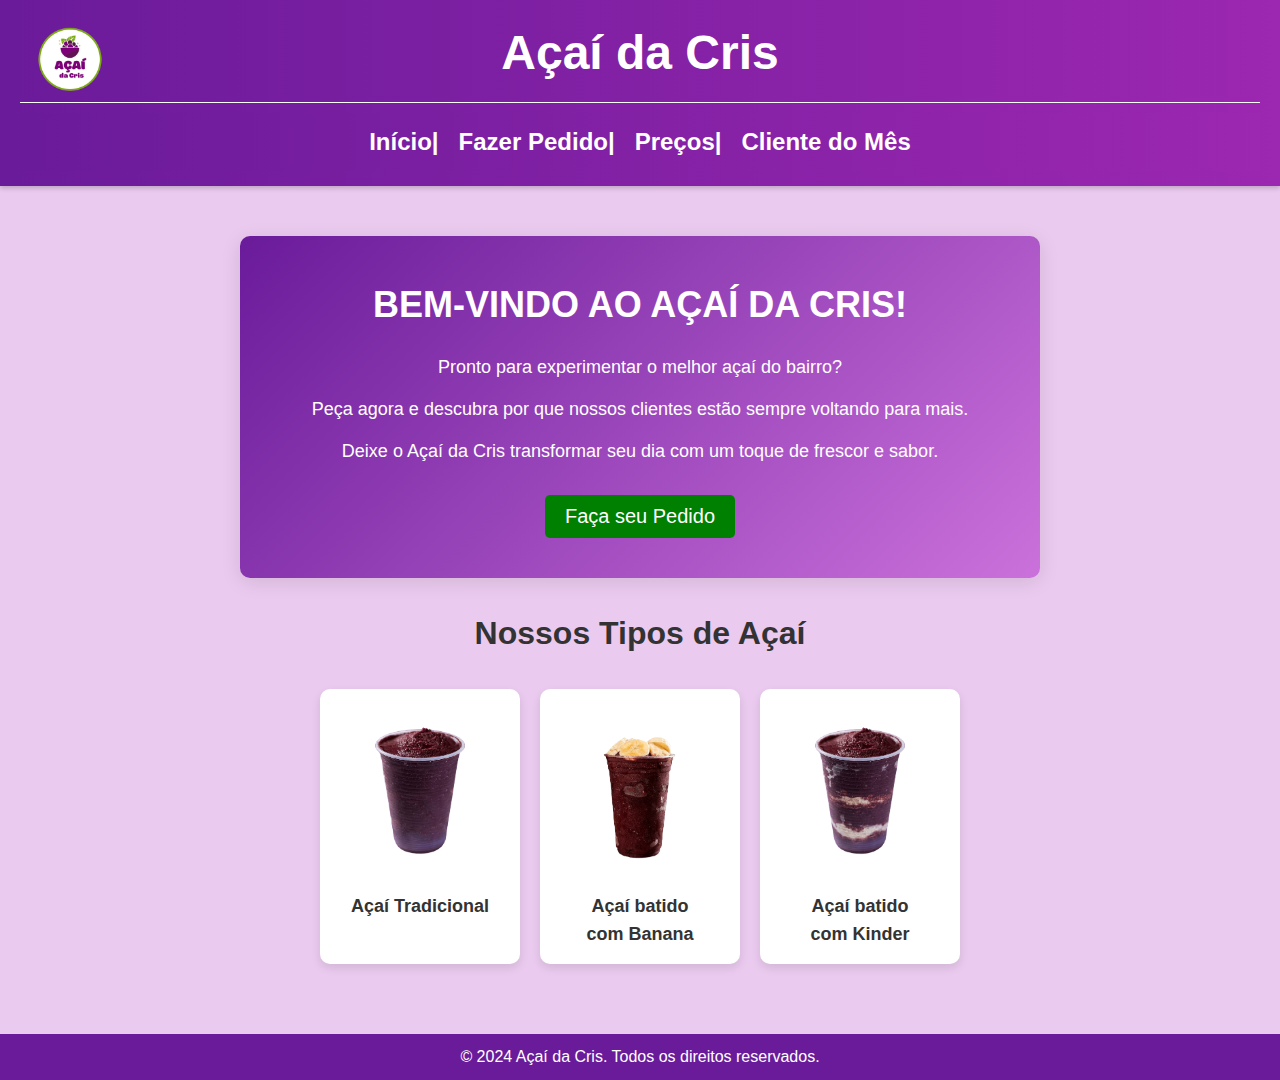
==== index.html @ 9791ceac "Initial commit" ====
<!DOCTYPE html>
<html lang="en">
<head>
  <meta charset="UTF-8">
  <meta name="viewport" content="width=device-width, initial-scale=1.0">
  <title>Açaí da Cris - Início</title>
  <link rel="stylesheet" href="styles.css">
</head>
<body>

  <header class="header">
    <div class="logo-container">
        <img src="assets/logoacai.png" alt="Logo Açaí da Cris" class="logo">
      </div>
    <div class="header-container">
      <h1 class="site-title">Açaí da Cris</h1>
      <hr class="underline">
      <nav class="navbar">
        <ul class="nav-links">
          <li><a href="index.html">Inícioㅤ|</a></li>
          <li><a href="pedidos.html">Fazer Pedidoㅤ| </a></li>
          <li><a href="prices.html">Preçosㅤ|</a></li>
          <li><a href="client.html">Cliente do Mês </a></li>
        </ul>
      </nav>
    </div>
  </header>

  <main>
    <div class="welcome-container">
        <h1>Bem-vindo ao Açaí da Cris!</h1>
        <p>Pronto para experimentar o melhor açaí do bairro?</p>
        <p>Peça agora e descubra por que nossos clientes estão sempre voltando para mais.</p>
        <p>Deixe o Açaí da Cris transformar seu dia com um toque de frescor e sabor.</p>
        <div class="cta-container">
            <button onclick="window.location.href='pedidos.html'">Faça seu Pedido</button>
          </div>
      </div>
      <h1>Nossos Tipos de Açaí</h1>
    <div class="açai-container">
        
      <div class="açai-item">
        <img src="assets/acainormal.png" alt="Açaí Tradicional">
        <h3>Açaí Tradicional</h3>
      </div>
      <div class="açai-item">
        <img src="assets/acaibanana.png" alt="Açaí de Banana">
        <h3>Açaí batido <br> com Banana</h3>
      </div>
      <div class="açai-item">
        <img src="assets/acaioreo.png" alt="Açaí de Kinder">
        <h3>Açaí batido <br> com Kinder</h3>
      </div>
    </div>
    
  </main>

  <footer>
    © 2024 Açaí da Cris. Todos os direitos reservados.
  </footer>
</body>
</html>
---- styles.css ----
/* Reset básico */
* {
  margin: 0;
  padding: 0;
  box-sizing: border-box;
  font-family: 'Arial', sans-serif;
}

body {
  background-color: #EACAEF;
  color: #333;
  line-height: 1.6;
  display: flex;
  flex-direction: column;
  align-items: center;
}

/* Estilo geral */
header {
  width: 100%;
  padding: 15px 20px;
  background: linear-gradient(90deg, #6a1b9a, #9c27b0);
  color: #fff;
  text-align: center;
  font-size: 24px;
  font-weight: bold;
  box-shadow: 0px 2px 5px rgba(0, 0, 0, 0.2);
  position: relative; 
}

.logo-container {
  position: absolute; 
  left: 30px; 
  top: 35%; /* Centraliza a logo verticalmente */
  transform: translateY(-50%); /* Ajusta para centralizar perfeitamente */
}

.logo {
  width: 80px;
}

main {
  padding: 20px;
  max-width: 900px;
  width: 100%;
  text-align: center;
}

button {
  background-color: green;
  color: white;
  border: none;
  padding: 10px 20px;
  font-size: 20px;
  font-weight: 500;
  border-radius: 5px;
  cursor: pointer;
  transition: all 0.3s ease;
}

button:hover {
  background-color: #9c27b0;
}

/* Página inicial (index.html) */
/* Estilos para o container */
.welcome-container {
background: linear-gradient(135deg, #6a1b9a, #c662d8da); /* Gradiente suave */
color: white;
padding: 40px 20px;
border-radius: 10px;
box-shadow: 0px 4px 20px rgba(0, 0, 0, 0.1);
text-align: center;
max-width: 800px;
margin: 30px auto;
font-family: 'Arial', sans-serif;
}

.welcome-container h1 {
font-size: 36px;
font-weight: bold;
margin-bottom: 20px;
text-transform: uppercase;
}

.welcome-container p {
font-size: 18px;
margin-bottom: 15px;
line-height: 1.5;
}

.welcome-container p:last-child {
margin-bottom: 0; /* Remove a margem inferior do último parágrafo */
}

.cta-container {
  margin-top: 30px;
}

.açai-container {
  display: flex;
  justify-content: center;
  gap: 20px;
  margin-top: 30px;
  padding-bottom: 50px;
}

.açai-item {
  background-color: #fff;
  border-radius: 10px;
  box-shadow: 0px 4px 10px rgba(0, 0, 0, 0.1);
  padding: 15px;
  width: 200px;
  text-align: center;
}

.açai-item img {
  max-width: 100%;
  border-radius: 10px;
}

.açai-item h3 {
  margin-top: 10px;
  font-size: 18px;
}

/* Navbar */
.underline {
  border: none;
  border-top: 1px solid white; 
  margin: 10px 0;
}

.navbar {
  display: flex;
  justify-content: center;
  align-items: center;
  background: linear-gradient(90deg, #6a1b9a, #9c27b0);
  color: goldenrod;
  padding: 10px 100px;
}

.navbar .logo {
  font-size: 1.5rem;
  font-weight: bold;
}

.nav-links {
  list-style: none;
  display: flex;
  gap: 20px;
}

.nav-links li {
  margin: 0;
}

.nav-links a {
  text-decoration: none;
  color: white;
  font-weight: bold;
  transition: color 0.3s;
}

.nav-links a:hover {
  color: #ffeb3b;
}

/* Página Cliente do Mês (client-of-the-month.html) */
.client-of-the-month-page {
  background-color: #fff;
  padding: 20px;
  border-radius: 10px;
  box-shadow: 0px 4px 10px rgba(0, 0, 0, 0.1);
}

.trophy-container {
  display: flex;
  flex-direction: column;
  align-items: center;
  margin-top: 20px;
}

.trophy-icon {
  width: 100px;
  margin-bottom: 10px;
}

.client-photo-container img {
  width: 200px;
  border-radius: 50%;
  margin-top: 20px;
}

.client-name {
  font-size: 20px;
  font-weight: bold;
  color: #6a1b9a;
}

/* Footer */
footer {
  background-color: #6a1b9a;
  color: white;
  padding: 10px 0;
  text-align: center;
  width: 100%;
  position: relative; /* Garante que o footer fique no final sem ser fixo */
}
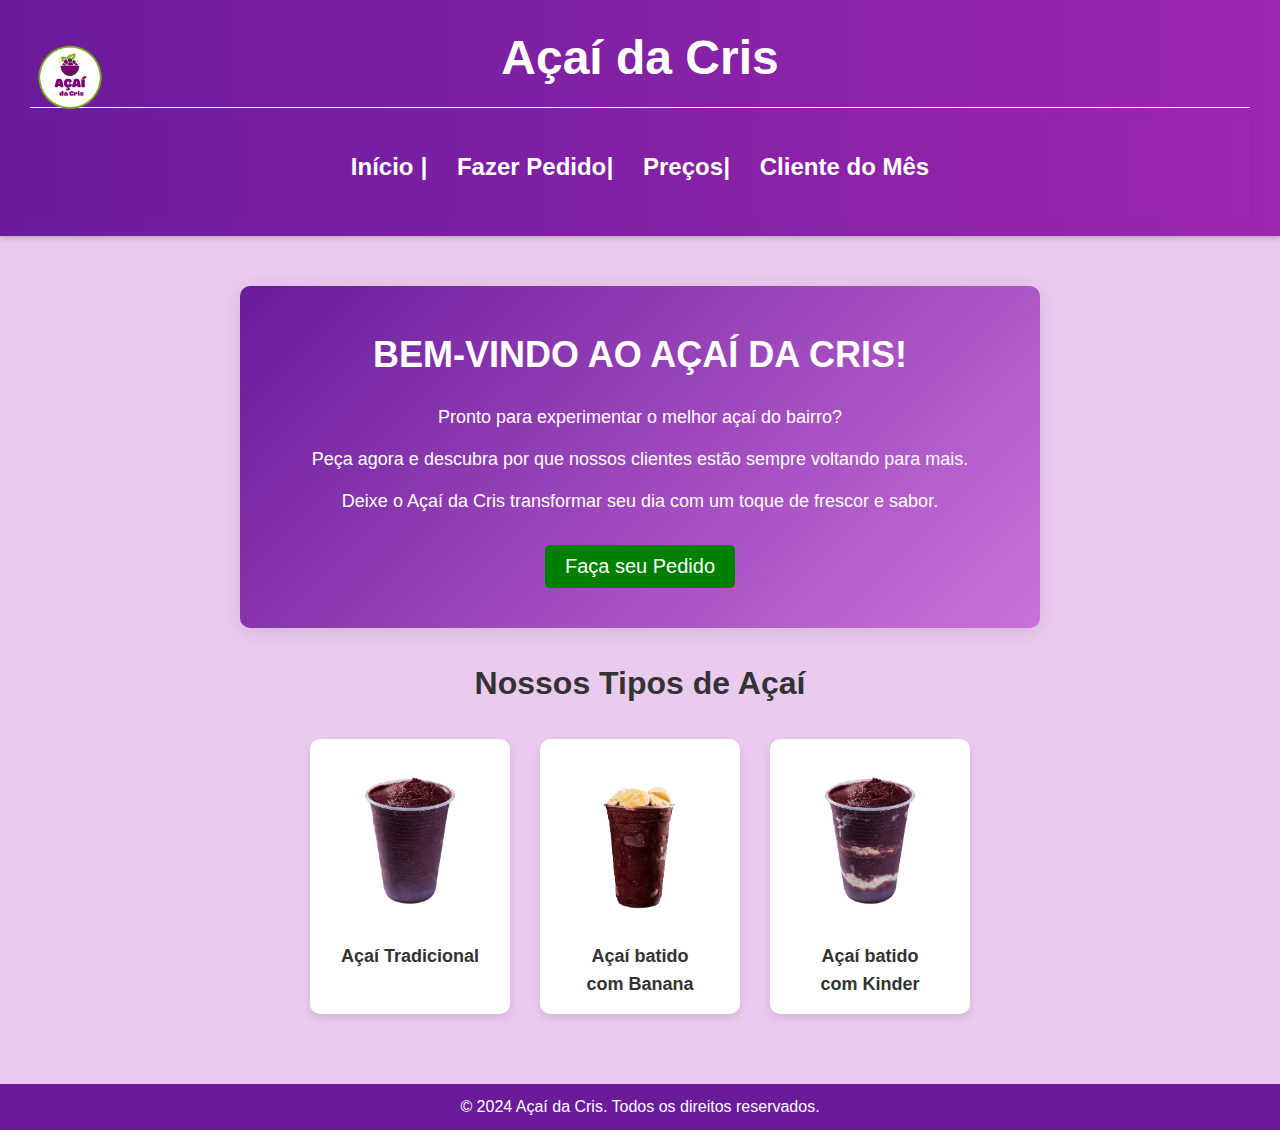
==== commit f06415d9: "add media query responsive" ====
--- a/index.html
+++ b/index.html
@@ -5,6 +5,7 @@
   <meta name="viewport" content="width=device-width, initial-scale=1.0">
   <title>Açaí da Cris - Início</title>
   <link rel="stylesheet" href="styles.css">
+  <link rel="stylesheet" href="mediaquery.css">
 </head>
 <body>
 
@@ -17,9 +18,9 @@
       <hr class="underline">
       <nav class="navbar">
         <ul class="nav-links">
-          <li><a href="index.html">Inícioㅤ|</a></li>
-          <li><a href="pedidos.html">Fazer Pedidoㅤ| </a></li>
-          <li><a href="prices.html">Preçosㅤ|</a></li>
+          <li><a href="index.html">Início<i> ㅤ|</i></a></li>
+          <li><a href="pedidos.html">Fazer Pedido<i>ㅤ|</i> </a></li>
+          <li><a href="prices.html">Preços<i>ㅤ|</i></a></li>
           <li><a href="client.html">Cliente do Mês </a></li>
         </ul>
       </nav>
--- a/mediaquery.css
+++ b/mediaquery.css
@@ -0,0 +1,137 @@
+/* Para dispositivos móveis */
+@media (max-width: 768px) {
+    header {
+      padding: 10px 15px;
+      font-size: 18px;
+    }
+  
+    .logo-container {
+      display: none;
+      
+    }
+    .navbar i {
+        display: none;
+    }
+  
+    main {
+      padding: 15px;
+    }
+  
+    .welcome-container {
+      padding: 30px 15px;
+      font-size: 16px;
+    }
+  
+    .açai-container {
+      flex-direction: column;
+      gap: 15px;
+      margin-top: 20px;
+    }
+  
+    .açai-item {
+        margin: 0 auto;
+      width: 80%;
+      padding: 10px;
+    }
+  
+    .navbar {
+      flex-direction: column;
+      padding: 15px;
+    }
+  
+    .nav-links {
+      flex-direction: column;
+      gap: 15px;
+    }
+  
+    .cta-container {
+      margin-top: 20px;
+    }
+    img {
+        max-width: 100%;
+        height: auto; /* Mantém a proporção da imagem */
+      }
+      
+  
+    footer {
+      font-size: 14px;
+      padding: 8px 0;
+    }
+  }
+  
+  /* Para tablets (maiores que 768px e menores que 1024px) */
+  @media (min-width: 768px) and (max-width: 1024px) {
+    header {
+      padding: 15px 20px;
+      font-size: 22px;
+    }
+  
+    .logo-container {
+      left: 25px;
+    }
+  
+    .welcome-container {
+      padding: 35px 20px;
+      font-size: 18px;
+    }
+  
+    .açai-container {
+      flex-wrap: wrap;
+      justify-content: center;
+    }
+  
+    .açai-item {
+      width: 45%;
+      padding: 15px;
+    }
+  
+    .navbar {
+      flex-direction: row;
+      padding: 20px;
+    }
+  
+    .nav-links {
+      display: flex;
+      gap: 25px;
+    }
+  }
+  
+  /* Para desktops */
+  @media (min-width: 1024px) {
+    header {
+      padding: 20px 30px;
+      font-size: 24px;
+    }
+  
+    .logo-container {
+      left: 30px;
+    }
+  
+    .welcome-container {
+      padding: 40px 30px;
+      font-size: 20px;
+    }
+  
+    .açai-container {
+      gap: 30px;
+    }
+  
+    .açai-item {
+      width: 200px;
+      padding: 15px;
+    }
+  
+    .navbar {
+      padding: 30px 100px;
+    }
+  
+    .nav-links {
+      gap: 30px;
+    }
+  
+    footer {
+      font-size: 16px;
+      padding: 10px 0;
+    }
+  }
+  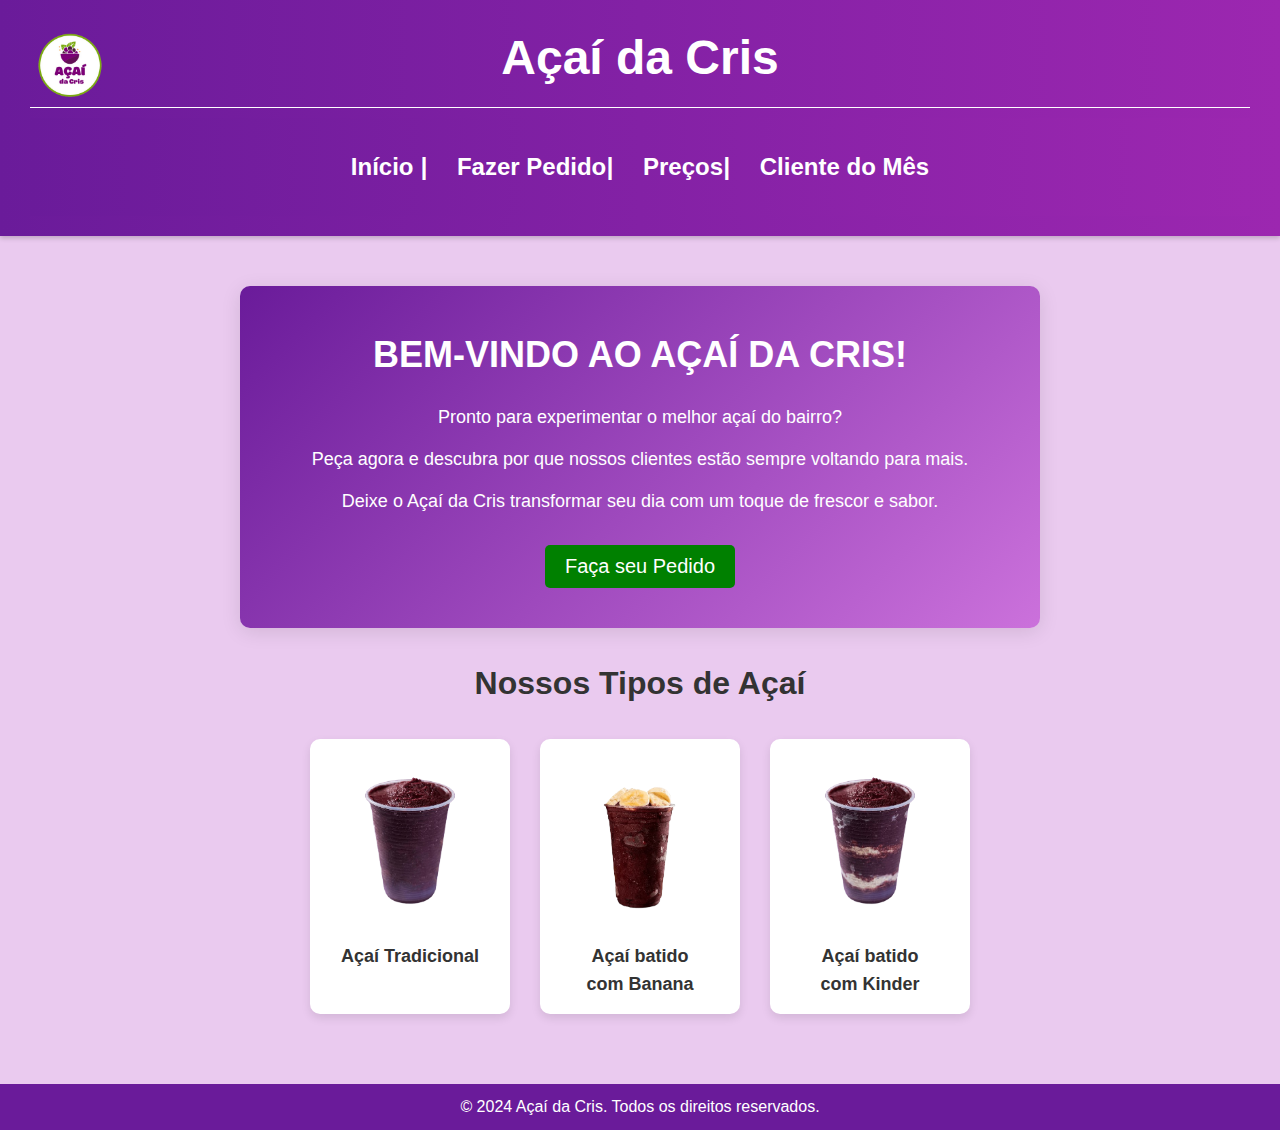
==== commit d812d2db: "organization" ====
--- a/index.html
+++ b/index.html
@@ -1,11 +1,11 @@
 <!DOCTYPE html>
-<html lang="en">
+<html lang="pt-br">
 <head>
   <meta charset="UTF-8">
   <meta name="viewport" content="width=device-width, initial-scale=1.0">
   <title>Açaí da Cris - Início</title>
-  <link rel="stylesheet" href="styles.css">
-  <link rel="stylesheet" href="mediaquery.css">
+  <link rel="stylesheet" href="style/styles.css">
+  <link rel="stylesheet" href="style/mediaquery.css">
 </head>
 <body>
 
--- a/style/styles.css
+++ b/style/styles.css
@@ -0,0 +1,209 @@
+/* Reset básico */
+* {
+  margin: 0;
+  padding: 0;
+  box-sizing: border-box;
+  font-family: 'Arial', sans-serif;
+}
+
+body {
+  background-color: #EACAEF;
+  color: #333;
+  line-height: 1.6;
+  display: flex;
+  flex-direction: column;
+  align-items: center;
+}
+
+/* Estilo geral */
+header {
+  width: 100%;
+  padding: 15px 20px;
+  background: linear-gradient(90deg, #6a1b9a, #9c27b0);
+  color: #fff;
+  text-align: center;
+  font-size: 24px;
+  font-weight: bold;
+  box-shadow: 0px 2px 5px rgba(0, 0, 0, 0.2);
+  position: relative; 
+}
+
+.logo-container {
+  position: absolute; 
+  left: 30px; 
+  top: 30%; /* Centraliza a logo verticalmente */
+  transform: translateY(-50%); /* Ajusta para centralizar perfeitamente */
+}
+
+.logo {
+  width: 80px;
+}
+
+main {
+  padding: 20px;
+  max-width: 900px;
+  width: 100%;
+  text-align: center;
+}
+
+button {
+  background-color: green;
+  color: white;
+  border: none;
+  padding: 10px 20px;
+  font-size: 20px;
+  font-weight: 500;
+  border-radius: 5px;
+  cursor: pointer;
+  transition: all 0.3s ease;
+}
+
+button:hover {
+  background-color: #9c27b0;
+}
+
+/* Página inicial (index.html) */
+/* Estilos para o container */
+.welcome-container {
+background: linear-gradient(135deg, #6a1b9a, #c662d8da); /* Gradiente suave */
+color: white;
+padding: 40px 20px;
+border-radius: 10px;
+box-shadow: 0px 4px 20px rgba(0, 0, 0, 0.1);
+text-align: center;
+max-width: 800px;
+margin: 30px auto;
+font-family: 'Arial', sans-serif;
+}
+
+.welcome-container h1 {
+font-size: 36px;
+font-weight: bold;
+margin-bottom: 20px;
+text-transform: uppercase;
+}
+
+.welcome-container p {
+font-size: 18px;
+margin-bottom: 15px;
+line-height: 1.5;
+}
+
+.welcome-container p:last-child {
+margin-bottom: 0; /* Remove a margem inferior do último parágrafo */
+}
+
+.cta-container {
+  margin-top: 30px;
+}
+
+.açai-container {
+  display: flex;
+  justify-content: center;
+  gap: 20px;
+  margin-top: 30px;
+  padding-bottom: 50px;
+}
+
+.açai-item {
+  background-color: #fff;
+  border-radius: 10px;
+  box-shadow: 0px 4px 10px rgba(0, 0, 0, 0.1);
+  padding: 15px;
+  width: 200px;
+  text-align: center;
+}
+
+.açai-item img {
+  max-width: 100%;
+  border-radius: 10px;
+}
+
+.açai-item h3 {
+  margin-top: 10px;
+  font-size: 18px;
+}
+
+/* Navbar */
+.underline {
+  border: none;
+  border-top: 1px solid white; 
+  margin: 10px 0;
+}
+
+.navbar {
+  display: flex;
+  justify-content: center;
+  align-items: center;
+  background: linear-gradient(90deg, #6a1b9a, #9c27b0);
+  color: goldenrod;
+  padding: 10px 100px;
+}
+
+.navbar .logo {
+  font-size: 1.5rem;
+  font-weight: bold;
+}
+
+.nav-links {
+  list-style: none;
+  display: flex;
+  gap: 20px;
+}
+
+.nav-links li {
+  margin: 0;
+}
+
+.nav-links a {
+  text-decoration: none;
+  color: white;
+  font-weight: bold;
+  transition: color 0.3s;
+}
+
+.nav-links a:hover {
+  color: #ffeb3b;
+}
+
+/* Página Cliente do Mês (client-of-the-month.html) */
+.client-of-the-month-page {
+  background-color: #fff;
+  padding: 20px;
+  border-radius: 10px;
+  box-shadow: 0px 4px 10px rgba(0, 0, 0, 0.1);
+}
+
+.trophy-container {
+  display: flex;
+  flex-direction: column;
+  align-items: center;
+  margin-top: 20px;
+}
+
+.trophy-icon {
+  width: 100px;
+  margin-bottom: 10px;
+}
+
+.client-photo-container img {
+  width: 200px;
+  border-radius: 50%;
+  margin-top: 20px;
+}
+
+.client-name {
+  font-size: 20px;
+  font-weight: bold;
+  color: #6a1b9a;
+}
+
+/* Footer */
+footer {
+  background-color: #6a1b9a;
+  color: white;
+  padding: 10px 0;
+  text-align: center;
+  width: 100%;
+  position: relative; /* Garante que o footer fique no final sem ser fixo */
+}
--- a/style/mediaquery.css
+++ b/style/mediaquery.css
@@ -0,0 +1,137 @@
+/* Para dispositivos móveis */
+@media (max-width: 768px) {
+    header {
+      padding: 10px 15px;
+      font-size: 18px;
+    }
+  
+    .logo-container {
+      display: none;
+      
+    }
+    .navbar i {
+        display: none;
+    }
+  
+    main {
+      padding: 15px;
+    }
+  
+    .welcome-container {
+      padding: 30px 15px;
+      font-size: 16px;
+    }
+  
+    .açai-container {
+      flex-direction: column;
+      gap: 15px;
+      margin-top: 20px;
+    }
+  
+    .açai-item {
+        margin: 0 auto;
+      width: 80%;
+      padding: 10px;
+    }
+  
+    .navbar {
+      flex-direction: column;
+      padding: 15px;
+    }
+  
+    .nav-links {
+      flex-direction: column;
+      gap: 15px;
+    }
+  
+    .cta-container {
+      margin-top: 20px;
+    }
+    img {
+        max-width: 100%;
+        height: auto; 
+      }
+      
+  
+    footer {
+      font-size: 14px;
+      padding: 8px 0;
+    }
+  }
+  
+  /* Para tablets (maiores que 768px e menores que 1024px) */
+  @media (min-width: 768px) and (max-width: 1024px) {
+    header {
+      padding: 15px 20px;
+      font-size: 22px;
+    }
+  
+    .logo-container {
+      left: 25px;
+    }
+  
+    .welcome-container {
+      padding: 35px 20px;
+      font-size: 18px;
+    }
+  
+    .açai-container {
+      flex-wrap: wrap;
+      justify-content: center;
+    }
+  
+    .açai-item {
+      width: 45%;
+      padding: 15px;
+    }
+  
+    .navbar {
+      flex-direction: row;
+      padding: 20px;
+    }
+  
+    .nav-links {
+      display: flex;
+      gap: 25px;
+    }
+  }
+  
+  /* Para desktops */
+  @media (min-width: 1024px) {
+    header {
+      padding: 20px 30px;
+      font-size: 24px;
+    }
+  
+    .logo-container {
+      left: 30px;
+    }
+  
+    .welcome-container {
+      padding: 40px 30px;
+      font-size: 20px;
+    }
+  
+    .açai-container {
+      gap: 30px;
+    }
+  
+    .açai-item {
+      width: 200px;
+      padding: 15px;
+    }
+  
+    .navbar {
+      padding: 30px 100px;
+    }
+  
+    .nav-links {
+      gap: 30px;
+    }
+  
+    footer {
+      font-size: 16px;
+      padding: 10px 0;
+    }
+  }
+  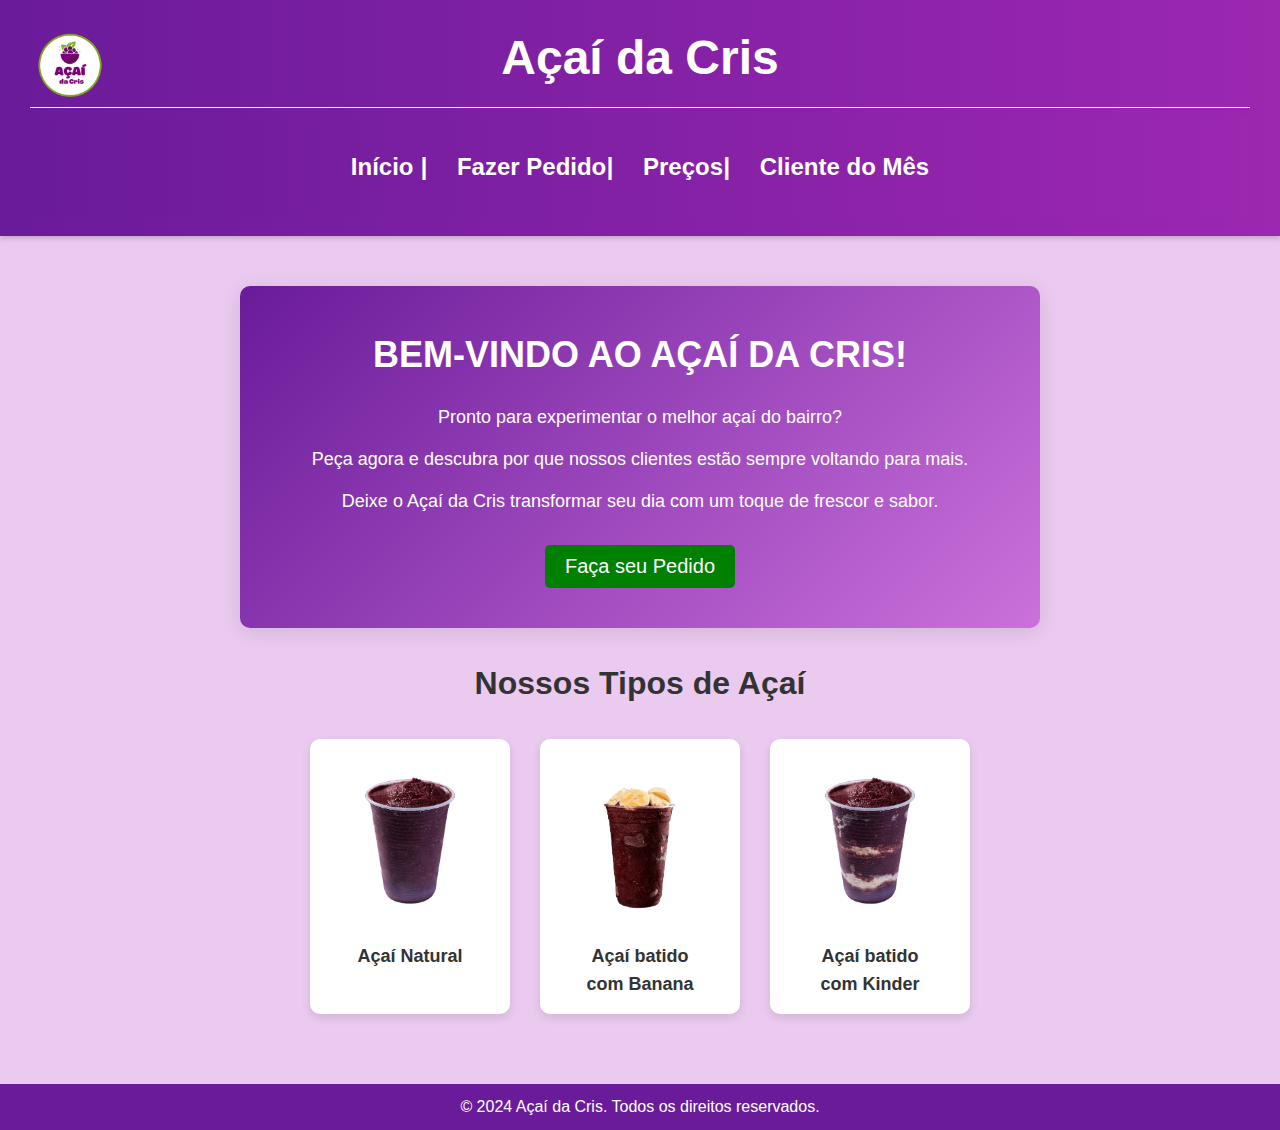
==== commit f14a52b6: "ovomaltine removed" ====
--- a/index.html
+++ b/index.html
@@ -41,8 +41,8 @@
     <div class="açai-container">
         
       <div class="açai-item">
-        <img src="assets/acainormal.png" alt="Açaí Tradicional">
-        <h3>Açaí Tradicional</h3>
+        <img src="assets/acainormal.png" alt="Açaí Natural">
+        <h3>Açaí Natural</h3>
       </div>
       <div class="açai-item">
         <img src="assets/acaibanana.png" alt="Açaí de Banana">
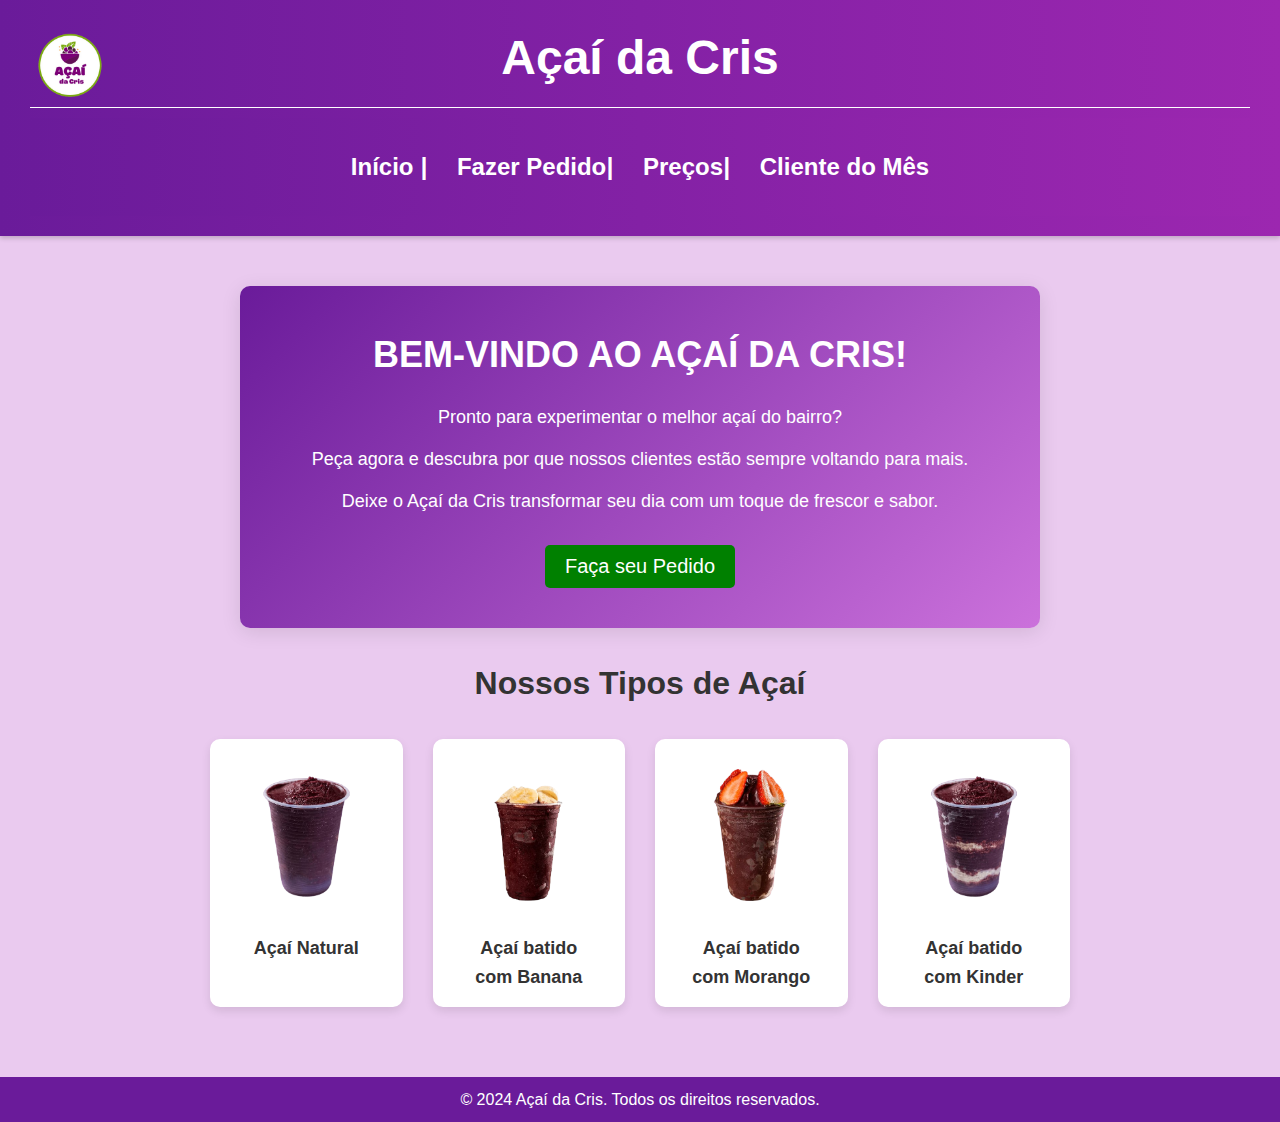
==== commit 8d961b2a: "new features" ====
--- a/index.html
+++ b/index.html
@@ -44,10 +44,17 @@
         <img src="assets/acainormal.png" alt="Açaí Natural">
         <h3>Açaí Natural</h3>
       </div>
+      
       <div class="açai-item">
         <img src="assets/acaibanana.png" alt="Açaí de Banana">
         <h3>Açaí batido <br> com Banana</h3>
       </div>
+
+      <div class="açai-item">
+        <img src="assets/acaimorango.png" alt="Açaí de Morango">
+        <h3>Açaí batido <br> com Morango</h3>
+      </div>
+
       <div class="açai-item">
         <img src="assets/acaioreo.png" alt="Açaí de Kinder">
         <h3>Açaí batido <br> com Kinder</h3>
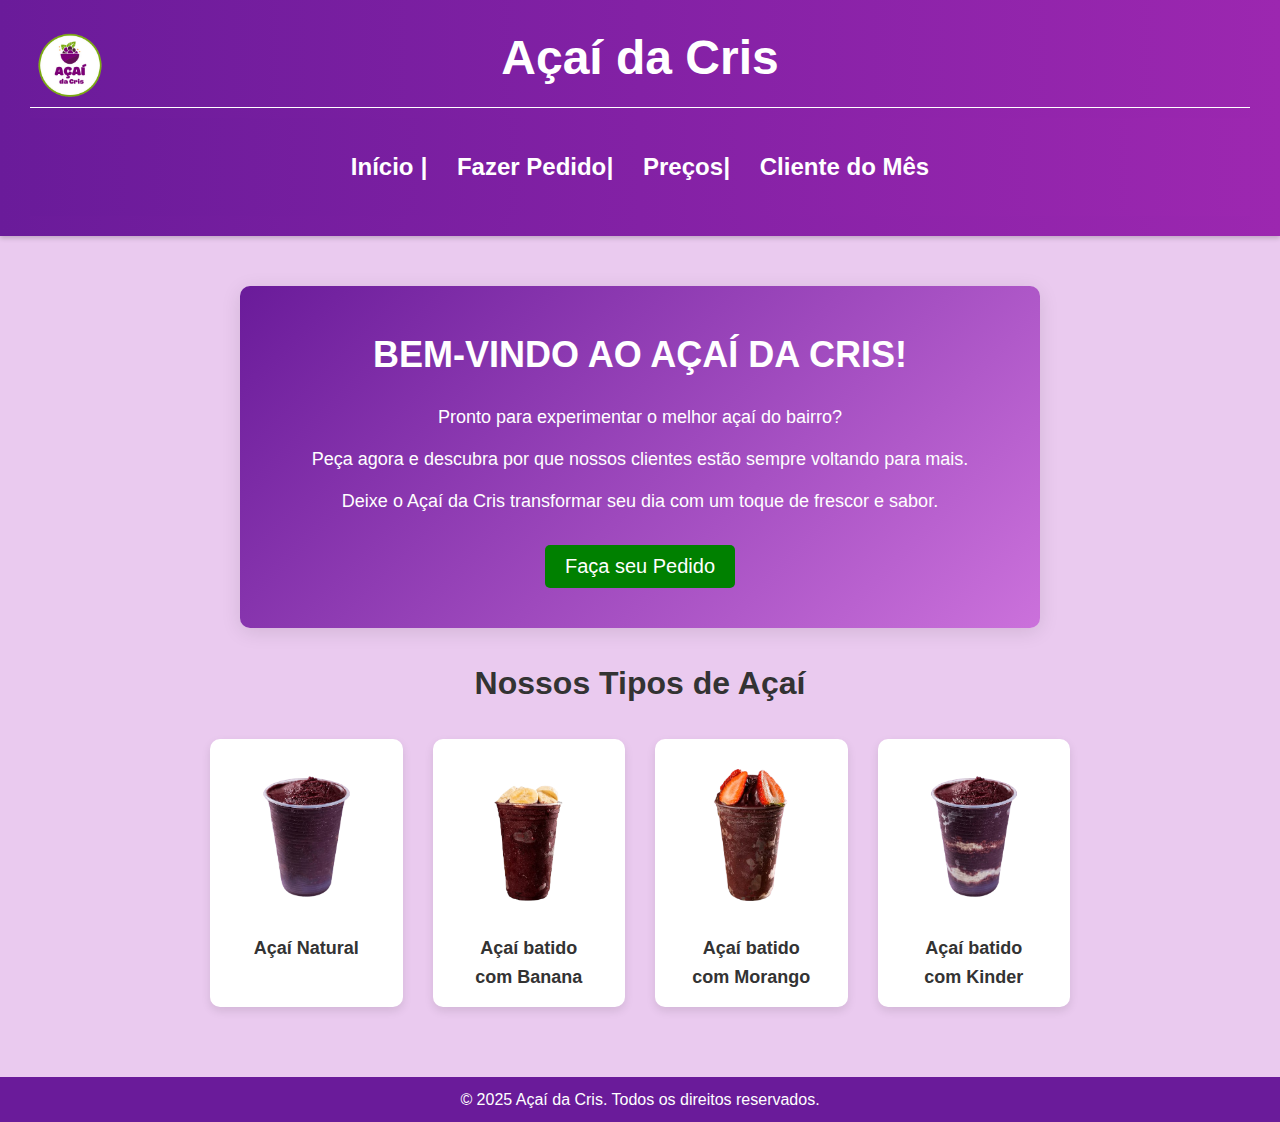
==== commit 1a5ca87e: "update copyright" ====
--- a/index.html
+++ b/index.html
@@ -64,7 +64,7 @@
   </main>
 
   <footer>
-    © 2024 Açaí da Cris. Todos os direitos reservados.
+    © 2025 Açaí da Cris. Todos os direitos reservados.
   </footer>
 </body>
 </html>
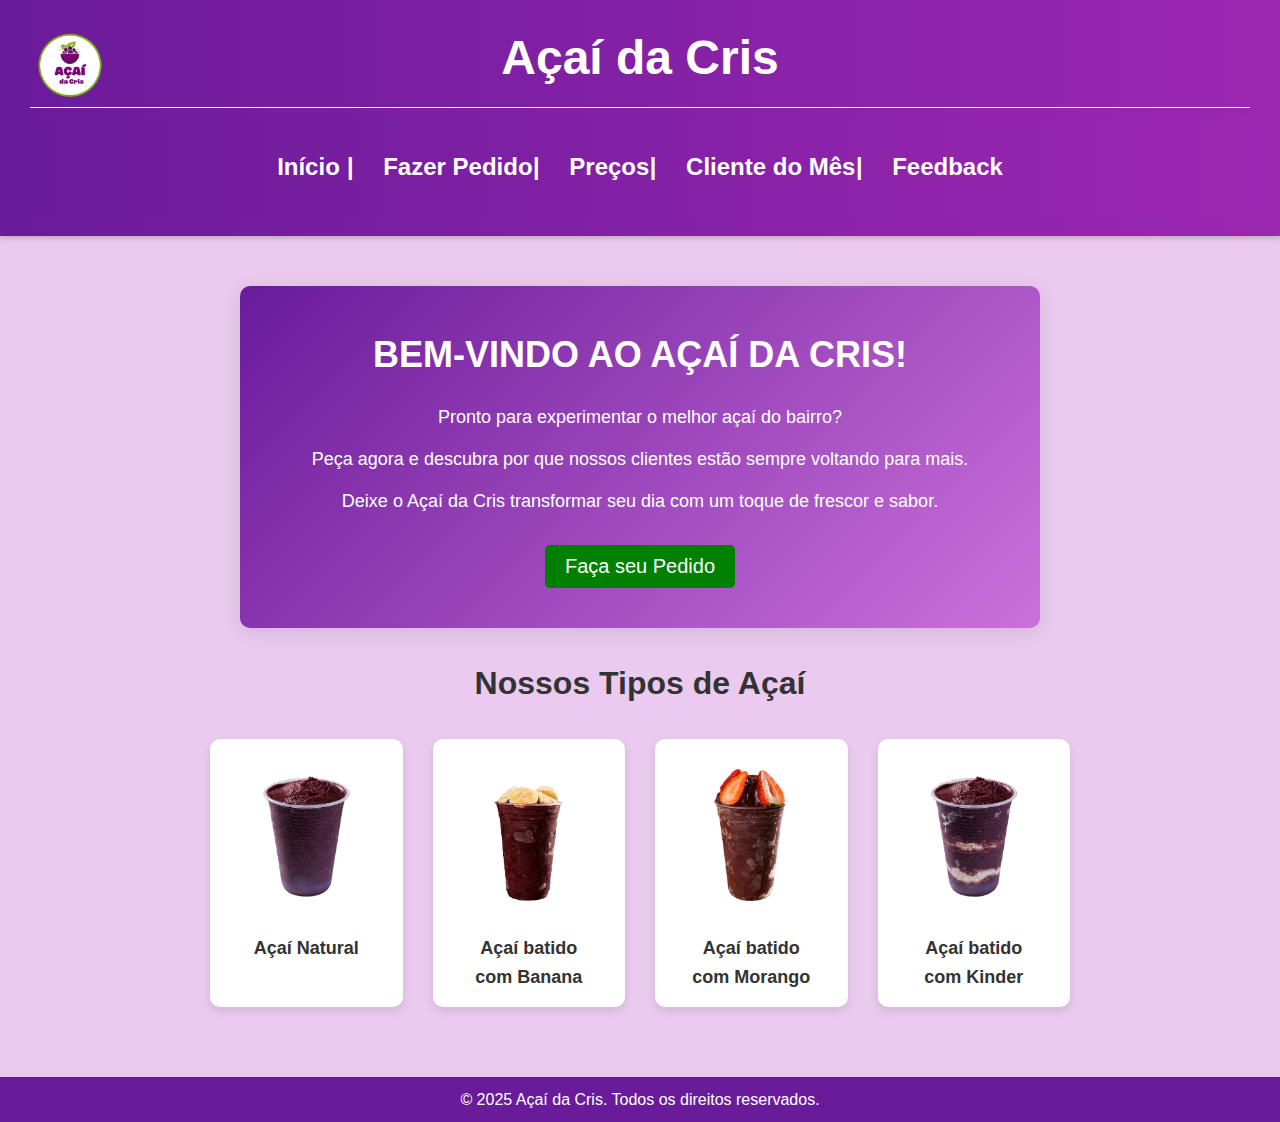
==== commit a381184d: "add feedback page" ====
--- a/index.html
+++ b/index.html
@@ -21,7 +21,8 @@
           <li><a href="index.html">Início<i> ㅤ|</i></a></li>
           <li><a href="pedidos.html">Fazer Pedido<i>ㅤ|</i> </a></li>
           <li><a href="prices.html">Preços<i>ㅤ|</i></a></li>
-          <li><a href="client.html">Cliente do Mês </a></li>
+          <li><a href="client.html">Cliente do Mês<i>ㅤ|</i> </a></li>
+          <li><a href="feedback.html">Feedback </a></li>
         </ul>
       </nav>
     </div>
--- a/style/styles.css
+++ b/style/styles.css
@@ -207,3 +207,28 @@
   width: 100%;
   position: relative; /* Garante que o footer fique no final sem ser fixo */
 }
+
+.feedback-item {
+  background: white;
+  padding: 10px;
+  border-radius: 5px;
+  margin: 10px 0;
+  display: flex;
+  justify-content: space-evenly;
+  align-items: center;
+  box-shadow: 0px 2px 5px rgba(0, 0, 0, 0.1);
+}
+
+.delete-btn {
+  background: transparent;
+  border: none;
+  cursor: pointer;
+  font-size: 18px;
+  color: red;
+  transition: 0.3s;
+}
+
+.delete-btn:hover {
+  color: darkred;
+  transform: scale(1.1);
+}
--- a/style/mediaquery.css
+++ b/style/mediaquery.css
@@ -12,6 +12,7 @@
     .navbar i {
         display: none;
     }
+    
   
     main {
       padding: 15px;
@@ -29,7 +30,7 @@
     }
   
     .açai-item {
-        margin: 0 auto;
+      margin: 0 auto;
       width: 80%;
       padding: 10px;
     }
